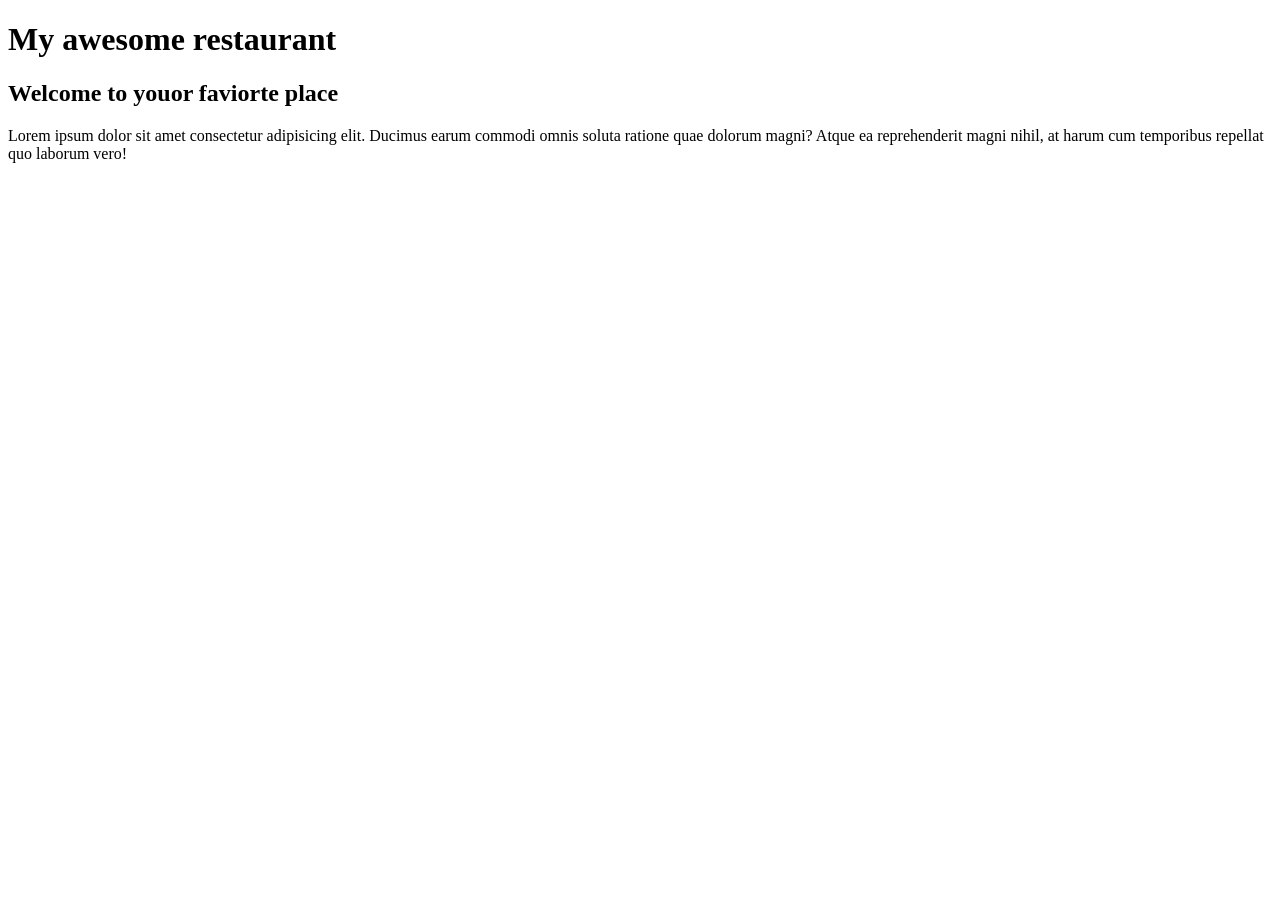
==== index.html @ fa256482 "Testing Git" ====
<!DOCTYPE html>
<html lang="en">
<head>
    <meta charset="UTF-8">
    <meta name="viewport" content="width=device-width, initial-scale=1.0">
    <title>Restaurant Project</title>
</head>
<body>
    <header>
        <div> 
            <h1> My awesome restaurant</h1>
        </div>
    <section>
        <h2>Welcome to youor faviorte place</h2>
        <p>Lorem ipsum dolor sit amet consectetur adipisicing elit. Ducimus earum commodi omnis soluta ratione quae dolorum magni? Atque ea reprehenderit magni nihil, at harum cum temporibus repellat quo laborum vero!
    </p><section>

</body>
</html>
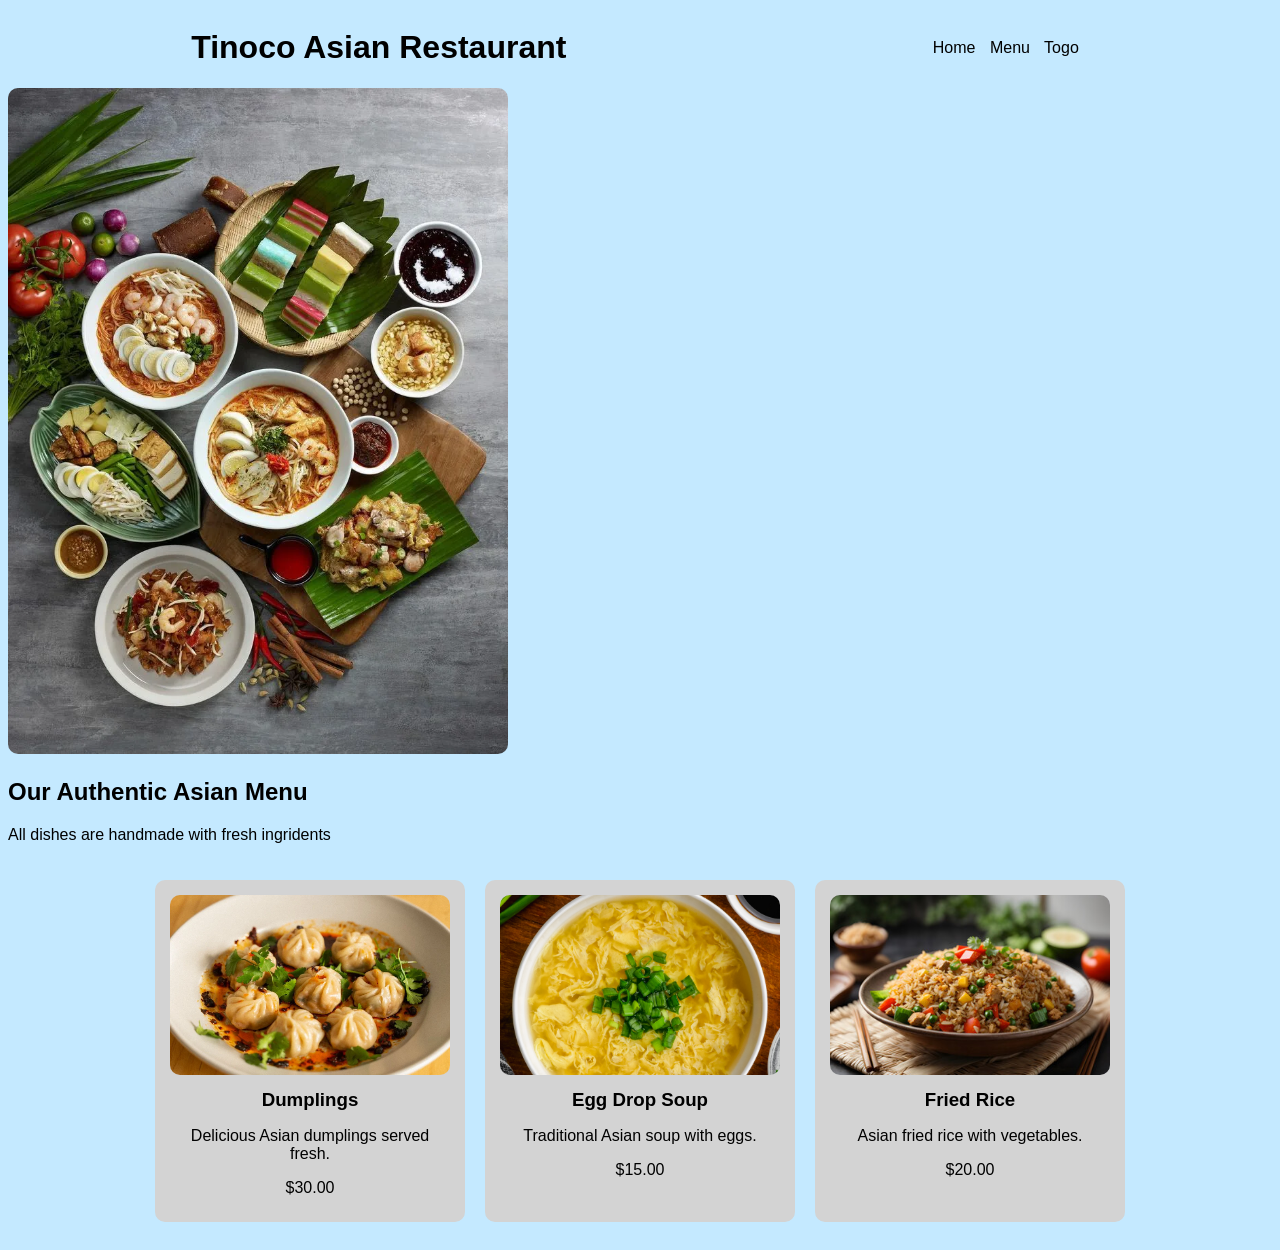
==== commit 1b0d3fba: "Updated restaurant assignment" ====
--- a/index.html
+++ b/index.html
@@ -4,16 +4,57 @@
     <meta charset="UTF-8">
     <meta name="viewport" content="width=device-width, initial-scale=1.0">
     <title>Restaurant Project</title>
+    <link rel="stylesheet" href="mystyle.css">
 </head>
 <body>
     <header>
-        <div> 
-            <h1> My awesome restaurant</h1>
+        <header>
+    <div class="navigation">
+        <h1>Tinoco Asian Restaurant</h1>
+
+        <nav>
+            <a href="index.html">Home</a>
+            <a href="menu.html">Menu</a>
+            <a href="togo.html">Togo</a>
+        </nav>
+    </div>
+</header>
+
+    <section>
+        <div>
+            <img class="main-image" src="food.image.webp" alt="Asian Food">
+            <div>
+            <h2>Our Authentic Asian Menu</h2>
+            <p>All dishes are handmade with fresh ingridents 
         </div>
+        
     <section>
-        <h2>Welcome to youor faviorte place</h2>
-        <p>Lorem ipsum dolor sit amet consectetur adipisicing elit. Ducimus earum commodi omnis soluta ratione quae dolorum magni? Atque ea reprehenderit magni nihil, at harum cum temporibus repellat quo laborum vero!
-    </p><section>
+        <div>
+            <section class="dish-container">
+
+    <div class="dish-item">
+        <img src="Dumplings.webp" alt="Dumplings">
+        <h3>Dumplings</h3>
+        <p>Delicious Asian dumplings served fresh.</p>
+        <p>$30.00</p>
+    </div>
+
+    <div class="dish-item">
+        <img src="egg-drop-soup-5.jpg" alt="Egg Drop Soup">
+        <h3>Egg Drop Soup</h3>
+        <p>Traditional Asian soup with eggs.</p>
+        <p>$15.00</p>
+    </div>
+
+    <div class="dish-item">
+        <img src="fired rice.jpg" alt="Fried Rice">
+        <h3>Fried Rice</h3>
+        <p>Asian fried rice with vegetables.</p>
+        <p>$20.00</p>
+    </div>
+
+</section>
+    </section>
 
 </body>
 </html>
--- a/mystyle.css
+++ b/mystyle.css
@@ -0,0 +1,249 @@
+/*global*/
+body{
+    background-color: rgb(196, 233, 255);
+    font-family: Arial;
+}
+a{
+    color:black;
+    text-decoration:none ;
+    margin-right:10px;
+}
+img{
+    max-width: 100%;
+}
+/*header*/
+.navigation{
+    display: flex;
+    justify-content: space-around;
+    align-items: center
+}
+/*dish*/
+.dish-month{
+    display: flex;
+    align-items:center;
+}    
+
+/*menu dishes*/
+.menu-dishes{
+    display:flex;
+}
+/*menu dishes*/
+.menu dishes{
+    display: flex;
+    flex-wrap: wrap;
+    gap: 16px
+}
+/*menu dishes*/
+
+/*form*/
+form{
+    padding:30 px
+}
+.input-group{
+    display: flex;
+    align-items:center;
+    margin-bottom:30px;
+}
+label{
+    width:20%;
+    align-items:center;
+    margin-bottom:30px;
+}
+input{
+
+}
+.btn{
+    background-color: black;
+    color: white;
+    padding: 10px;
+    border: none;
+    text-transform: uppercase;
+    font-size: 12px;
+    letter-spacing: 2px;
+    border-radius: 5px;
+}
+
+/* Restaurant dish containers */
+
+.dish-container {
+    display: flex;
+    flex-wrap: wrap;
+    justify-content: center;
+    gap: 20px;
+    padding: 20px;
+}
+
+.dish-item {
+    background-color: lightgray;
+    width: 280px;
+    padding: 15px;
+    border-radius: 10px;
+    text-align: center;
+}
+
+.dish-item img {
+    width: 100%;
+    height: 180px;
+    object-fit: cover;
+    border-radius: 10px;
+}
+
+.dish-item h3 {
+    margin-top: 10px;
+    margin-bottom: 10px;
+}
+
+.dish-item p {
+    margin-bottom: 10px;
+}
+
+/* Main restaurant image */
+.main-image {
+    width: 500px;
+    max-width: 100%;
+    height: auto;
+    border-radius: 10px;
+}
+
+/* Assignment 3 - Reservation Page */
+
+:root {
+    --form-background: white;
+    --form-border: #cccccc;
+    --button-background: black;
+    --button-text: white;
+}
+
+.reservation-header {
+    position: relative;
+    display: flex;
+    justify-content: center;
+    align-items: center;
+    padding: 20px;
+}
+
+.reservation-header h1 {
+    text-align: center;
+    margin: 0;
+    font-size: 36px;
+}
+
+.reservation-header nav {
+    position: absolute;
+    right: 20px;
+    display: flex;
+    gap: 20px;
+}
+
+.reservation-header nav a {
+    color: black;
+    text-decoration: none;
+}
+
+.reservation-page {
+    max-width: 650px;
+    margin: 30px auto;
+    padding: 20px;
+}
+
+.reservation-page h2 {
+    text-align: center;
+    font-size: 30px;
+}
+
+.reservation-page > p {
+    text-align: center;
+}
+
+#reservation-form {
+    background-color: var(--form-background);
+    padding: 30px;
+    border-radius: 12px;
+    margin-top: 20px;
+}
+
+#reservation-form h3 {
+    margin-bottom: 20px;
+    border-bottom: 2px solid #ddd;
+    padding-bottom: 10px;
+}
+
+.reservation-input {
+    display: flex;
+    flex-direction: column;
+    margin-bottom: 20px;
+}
+
+.reservation-input label {
+    font-weight: bold;
+    margin-bottom: 8px;
+}
+
+.reservation-input input,
+.reservation-input select {
+    padding: 12px;
+    border: 1px solid var(--form-border);
+    border-radius: 5px;
+    font-size: 16px;
+    width: 100%;
+    box-sizing: border-box;
+}
+
+.reservation-input input:focus,
+.reservation-input select:focus {
+    outline: 2px solid #4285f4;
+}
+
+.button-container {
+    display: flex;
+    gap: 15px;
+    margin-top: 25px;
+}
+
+.button-container .btn {
+    background-color: var(--button-background);
+    color: var(--button-text);
+    padding: 12px 20px;
+    border: none;
+    border-radius: 5px;
+    cursor: pointer;
+}
+
+.button-container .btn:hover {
+    background-color: #444444;
+}
+
+.form-notice {
+    font-size: 12px;
+    color: #666666;
+    margin-top: 20px;
+}
+
+@media (max-width: 700px) {
+    .reservation-header {
+        flex-direction: column;
+        gap: 15px;
+    }
+
+    .reservation-header nav {
+        position: static;
+    }
+
+    .reservation-header h1 {
+        font-size: 26px;
+    }
+}
+@media (min-width: 768px){
+    .dish-month{
+        background-color:aquamarine
+
+    }
+    
+}
+@media (min-width: 1024px){
+    .dish-month{
+        background-color: blue;
+        font-size:1.5rem
+    }
+
+}
